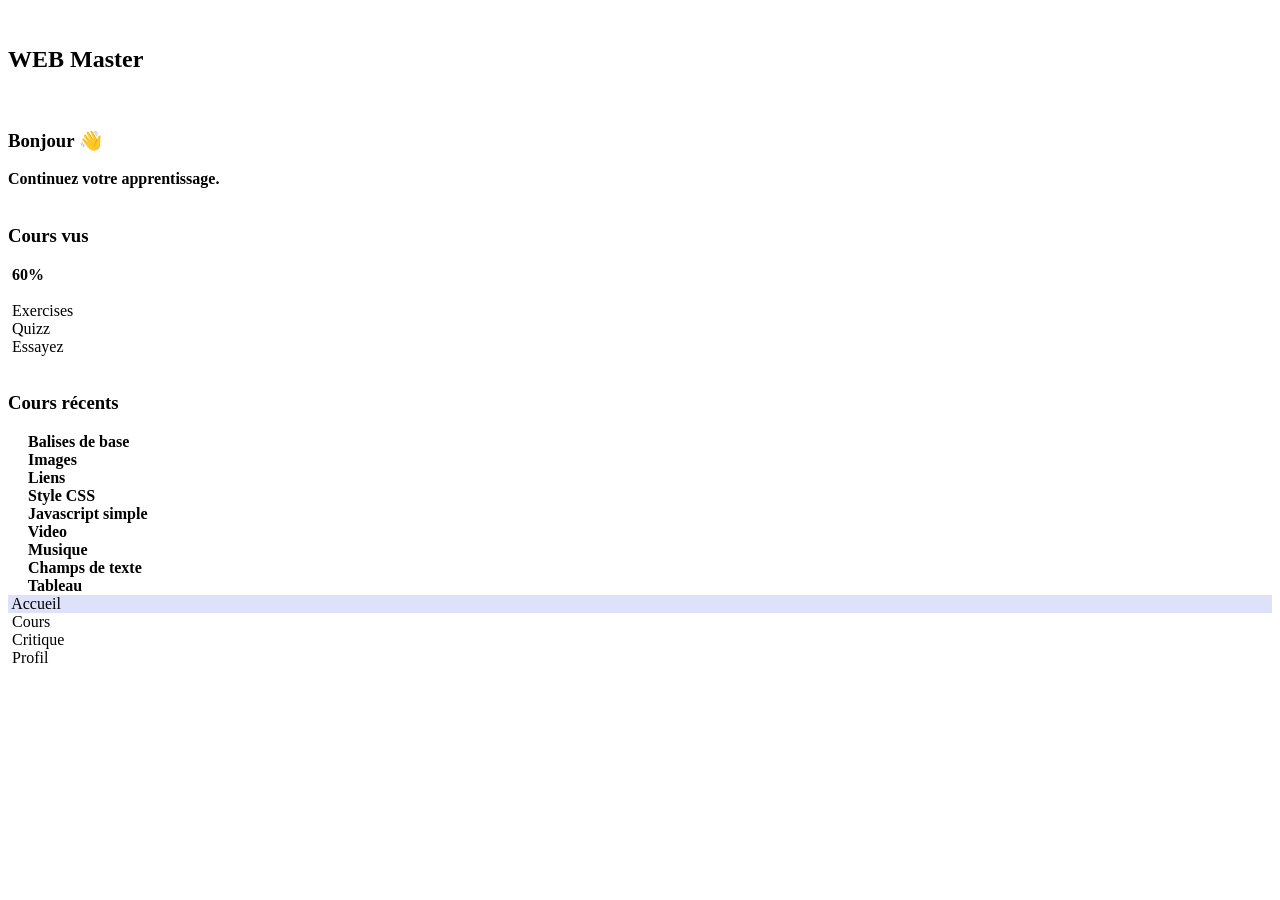
==== index.html @ 1db2ed39 "Add files via upload" ====
<!DOCTYPE html>
<html lang="en">

<head>
    <meta charset="UTF-8">
    <meta name="viewport" content="width=device-width, initial-scale=1.0">
    <title>Web Master</title>
    <link rel="stylesheet" href="./app/style.css">
</head>

<body>
    <div class="container">
        <div class="header">
            <div id="menu"><img src="./app/image/icons8-menu-100.png" width="30" alt=""></div>
            <div class="escap">
                <h2>WEB Master</h2>
            </div>
            <div><img id="pdp" src="./app/image/default.jpg" width="35" alt=""></div>

        </div>

        <div class="pro" id="pro">
            <div class="fono">
                <div class="info">
                    <h3>Bonjour 👋</h3>
                    <b>Continuez votre apprentissage.</b>
                    
                </div>
                <br>

                <div class="progression">
                    <div class="l">
                        <h3>Cours vus</h3>
                        <div class="range">
                            <div id="rngColor"></div>
                        </div>
                    </div>
                    <div class="r">
                        <img src="./app/image/icons8-compteur-de-vitesse-96.png" width="30" alt="">
                        <b>60%</b>
                    </div>
                </div>
                <br>
                <div class="action">
                    <div class="cadre1">
                        <img class="imgC" src="./app/image/icons8-livre-80.png" width="40" alt="">
                        <span>Exercises</span>
                    </div>
                    <div class="cadre2">
                        <img class="imgC" src="./app/image/icons8-vérifier-le-fichier-64.png" width="40" alt="">
                        <span>Quizz</span>
                    </div>
                    <div class="cadre3">
                        <img class="imgC" src="./app/image/icons8-code-96.png" width="40" alt="">
                        <span>Essayez</span>
                    </div>
                </div>
                <br>
                <h3>Cours récents</h3>
                <div class="histo">

                    <div class="recent">
                        <img src="./app/image/icons8-historique-100.png" width="30" alt="">
                        <b>&nbsp; &nbsp; Balises de base</b>
                    </div>
                    <div class="recent">
                        <img src="./app/image/icons8-historique-100.png" width="30" alt="">
                        <b>&nbsp; &nbsp; Images</b>
                    </div>
                    <div class="recent">
                        <img src="./app/image/icons8-historique-100.png" width="30" alt="">
                        <b>&nbsp; &nbsp; Liens</b>
                    </div>
                    <div class="recent">
                        <img src="./app/image/icons8-historique-100.png" width="30" alt="">
                        <b>&nbsp; &nbsp; Style CSS</b>
                    </div>
                    <div class="recent">
                        <img src="./app/image/icons8-historique-100.png" width="30" alt="">
                        <b>&nbsp; &nbsp; Javascript simple</b>
                    </div>
                    <div class="recent">
                        <img src="./app/image/icons8-historique-100.png" width="30" alt="">
                        <b>&nbsp; &nbsp; Video</b>
                    </div>
                    <div class="recent">
                        <img src="./app/image/icons8-historique-100.png" width="30" alt="">
                        <b>&nbsp; &nbsp; Musique</b>
                    </div>
                    <div class="recent">
                        <img src="./app/image/icons8-historique-100.png" width="30" alt="">
                        <b>&nbsp; &nbsp; Champs de texte</b>
                    </div>
                    <div class="recent">
                        <img src="./app/image/icons8-historique-100.png" width="30" alt="">
                        <b>&nbsp; &nbsp; Tableau</b>
                    </div>
                </div>
            </div>
        </div>

    </div>
    <footer class="footer">
        <div class="btnBas" style="background: rgb(221, 225, 250);" id="btnU">
            <img src="./app/image/icons8-accueil-48 (2).png" width="30" alt="">
            <span>Accueil</span>
        </div>
        <div class="btnBas" id="btnD">
            <img src="./app/image/icons8-leçon-48 (1).png" width="30" alt="">
            <span>Cours</span>
        </div>
        <div class="btnBas" id="btnT">
            <img src="./app/image/icons8-message-96.png" width="30" alt="">
            <span>Critique</span>
        </div>
        <div class="btnBas" id="btnQ">
            <img src="./app/image/icons8-nom-48 (1).png" width="30" alt="">
            <span>Profil</span>
        </div>
    </footer>

    <script src="./app/script.js"></script>
</body>

</html>
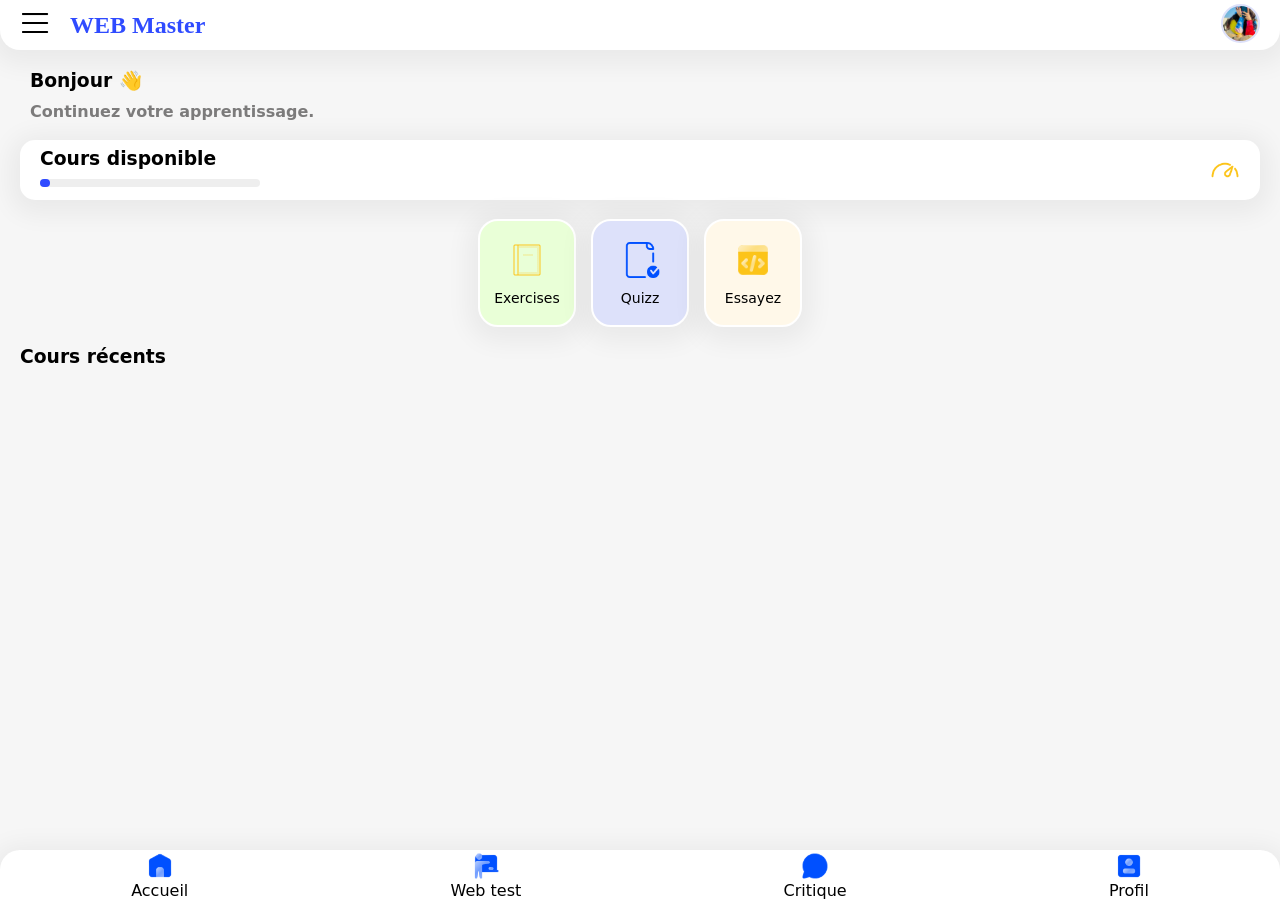
==== commit ff0b848d: "Add files via upload" ====
--- a/index.html
+++ b/index.html
@@ -24,20 +24,20 @@
                 <div class="info">
                     <h3>Bonjour 👋</h3>
                     <b>Continuez votre apprentissage.</b>
-                    
+
                 </div>
                 <br>
 
                 <div class="progression">
                     <div class="l">
-                        <h3>Cours vus</h3>
+                        <h3>Cours disponible</h3>
                         <div class="range">
                             <div id="rngColor"></div>
                         </div>
                     </div>
                     <div class="r">
                         <img src="./app/image/icons8-compteur-de-vitesse-96.png" width="30" alt="">
-                        <b>60%</b>
+                        <b id="nbL"></b>
                     </div>
                 </div>
                 <br>
@@ -57,57 +57,20 @@
                 </div>
                 <br>
                 <h3>Cours récents</h3>
-                <div class="histo">
-
-                    <div class="recent">
-                        <img src="./app/image/icons8-historique-100.png" width="30" alt="">
-                        <b>&nbsp; &nbsp; Balises de base</b>
-                    </div>
-                    <div class="recent">
-                        <img src="./app/image/icons8-historique-100.png" width="30" alt="">
-                        <b>&nbsp; &nbsp; Images</b>
-                    </div>
-                    <div class="recent">
-                        <img src="./app/image/icons8-historique-100.png" width="30" alt="">
-                        <b>&nbsp; &nbsp; Liens</b>
-                    </div>
-                    <div class="recent">
-                        <img src="./app/image/icons8-historique-100.png" width="30" alt="">
-                        <b>&nbsp; &nbsp; Style CSS</b>
-                    </div>
-                    <div class="recent">
-                        <img src="./app/image/icons8-historique-100.png" width="30" alt="">
-                        <b>&nbsp; &nbsp; Javascript simple</b>
-                    </div>
-                    <div class="recent">
-                        <img src="./app/image/icons8-historique-100.png" width="30" alt="">
-                        <b>&nbsp; &nbsp; Video</b>
-                    </div>
-                    <div class="recent">
-                        <img src="./app/image/icons8-historique-100.png" width="30" alt="">
-                        <b>&nbsp; &nbsp; Musique</b>
-                    </div>
-                    <div class="recent">
-                        <img src="./app/image/icons8-historique-100.png" width="30" alt="">
-                        <b>&nbsp; &nbsp; Champs de texte</b>
-                    </div>
-                    <div class="recent">
-                        <img src="./app/image/icons8-historique-100.png" width="30" alt="">
-                        <b>&nbsp; &nbsp; Tableau</b>
-                    </div>
+                <div class="histo" id="histo">
                 </div>
             </div>
         </div>
 
     </div>
     <footer class="footer">
-        <div class="btnBas" style="background: rgb(221, 225, 250);" id="btnU">
+        <div class="btnBas" id="btnU">
             <img src="./app/image/icons8-accueil-48 (2).png" width="30" alt="">
             <span>Accueil</span>
         </div>
-        <div class="btnBas" id="btnD">
+        <div class="btnBas" id="btnD" onclick="window.location.href='./app/outils/server.html'">
             <img src="./app/image/icons8-leçon-48 (1).png" width="30" alt="">
-            <span>Cours</span>
+            <span>Web test</span>
         </div>
         <div class="btnBas" id="btnT">
             <img src="./app/image/icons8-message-96.png" width="30" alt="">
@@ -119,7 +82,7 @@
         </div>
     </footer>
 
-    <script src="./app/script.js"></script>
+    <script src="https://avelminou.github.io/webmaster/app/script.js"></script>
 </body>
 
 </html>
--- a/app/style.css
+++ b/app/style.css
@@ -0,0 +1,213 @@
+body {
+    margin: 0;
+    font-family: system-ui;
+    background: var(--fond);
+}
+
+:root {
+    --box: rgba(0, 0, 0, 0.05);
+    --fond: #f6f6f6;
+    --orange: rgb(255, 196, 0);
+    --blue: #2f4bff;
+    --blueNice: rgb(221, 225, 250);
+}
+
+.container {
+    background: var(--fond);
+    height: 92vh;
+}
+
+.footer {
+    background: #ffffff;
+    box-shadow: 0 5px 25px 10px var(--box);
+    display: flex;
+    position: fixed;
+    width: 100vw;
+    height: 50px;
+    bottom: 0;
+    border-top-left-radius: 20px;
+    border-top-right-radius: 20px;
+}
+
+.btnBas {
+    display: flex;
+    flex-direction: column;
+    flex: auto;
+    align-items: center;
+    justify-content: center;
+    border-top-left-radius: 20px;
+    border-top-right-radius: 20px;
+}
+
+.btnBas:hover {
+    background-color: var(--blueNice);
+}
+
+.header {
+    display: flex;
+    height: 50px;
+    align-items: center;
+    background-color: white;
+    box-shadow: 0 5px 25px 10px var(--box);
+    border-bottom-left-radius: 20px;
+    border-bottom-right-radius: 20px;
+}
+
+.header h2 {
+    margin: 0;
+    color: #2f4bff;
+    font-family: cursive;
+}
+
+#menu, #pdp {
+    margin: 0px 20px;
+}
+
+.header #pdp {
+    border-radius: 50%;
+    width: 35px;height: 35px;
+    border: 2px solid var(--blueNice);
+    object-fit: cover;
+}
+
+.escap {
+    flex: auto;
+}
+
+.info {
+    padding-left: 10px;
+}
+
+.info h3 {
+    margin-top: 0;
+    margin-bottom: 10px;
+}
+
+.info b {
+    color: #7c7b7b;
+}
+
+.pro {
+    padding: 0px;
+    height: calc(100vh - 100px);
+}
+
+.pro iframe {
+    width: 100vw;
+    height: calc(100vh - 100px);
+    background-color: var(--fond);
+}
+
+.fono {
+    padding: 20px;
+}
+
+h3 {
+    margin: 0;
+}
+
+.progression {
+    background: white;
+    padding: 8px 20px 8px 20px;
+    box-shadow: 0 5px 25px 10px var(--box);
+    border-radius: 15px;
+    display: flex;
+}
+
+.range {
+    height: 8px;width: 220px;
+    background-color: #eeeeee;
+    margin:10px 0px 5px 0px;
+    border-radius: 8px;
+}
+
+#rngColor {
+    background-color: var(--blue);
+    width: 10px;
+    height: 8px;
+    border-radius: 8px;
+}
+
+.l {
+    flex: auto;
+}
+
+.r {
+    display: flex;
+    flex-direction: column;
+    align-items: center;
+    justify-content: center;
+    color: var(--orange);
+}
+
+.action {
+    display: flex;
+    width: 100%;
+    align-items: center;
+    justify-content: center;
+    gap: 15PX;
+}
+
+.cadre1 {
+    background: rgb(233, 255, 215);
+    height: 80px;
+    width: 70px;
+    font-size: 14px;
+    display: flex;
+    flex-direction: column;
+    align-items: center;
+    justify-content: center;
+    padding: 12px;
+    border-radius: 20px;
+    border: 2px solid white;
+    box-shadow: 0 5px 25px 10px var(--box);
+}
+
+.cadre2 {
+    background: rgb(221, 225, 250);
+    height: 80px;
+    width: 70px;
+    font-size: 14px;
+    display: flex;
+    flex-direction: column;
+    align-items: center;
+    justify-content: center;
+    padding: 12px;
+    border-radius: 20px;
+    border: 2px solid white;
+    box-shadow: 0 5px 25px 10px var(--box);
+}
+
+.imgC {
+    margin-bottom: 10px;
+}
+
+.cadre3 {
+    background: rgb(255, 248, 233);
+    height: 80px;
+    width: 70px;
+    font-size: 14px;
+    display: flex;
+    flex-direction: column;
+    align-items: center;
+    justify-content: center;
+    padding: 12px;
+    border: 2px solid white;
+    border-radius: 20px;
+    box-shadow: 0 5px 25px 10px var(--box);
+}
+
+.histo {
+    height: calc(100vh - 425px);
+    overflow-y: auto;
+}
+
+.recent {
+    background-image:
+     -webkit-linear-gradient(white,rgba(3, 70, 255, 0.13));
+    margin-top: 10px;
+    padding: 10px;
+    border-radius: 15px;
+    display: flex;
+    align-items: center;
+}
